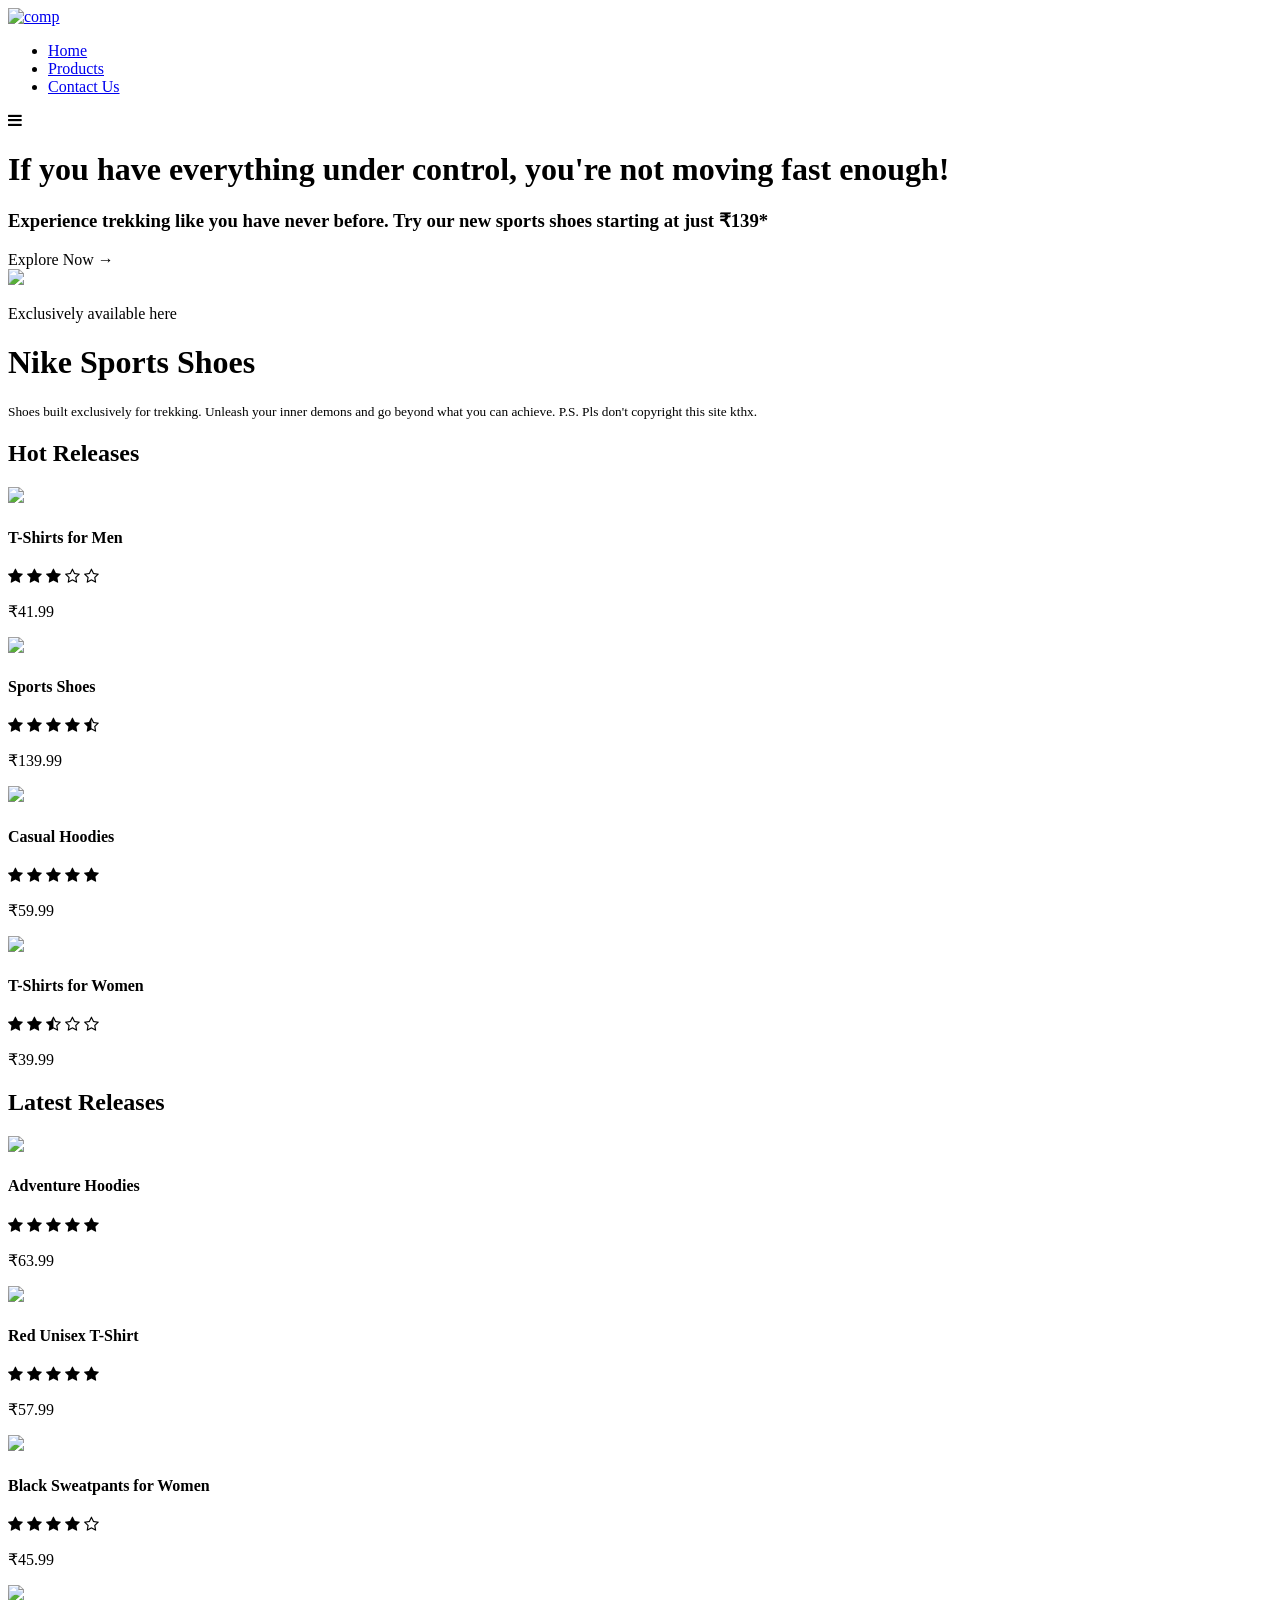
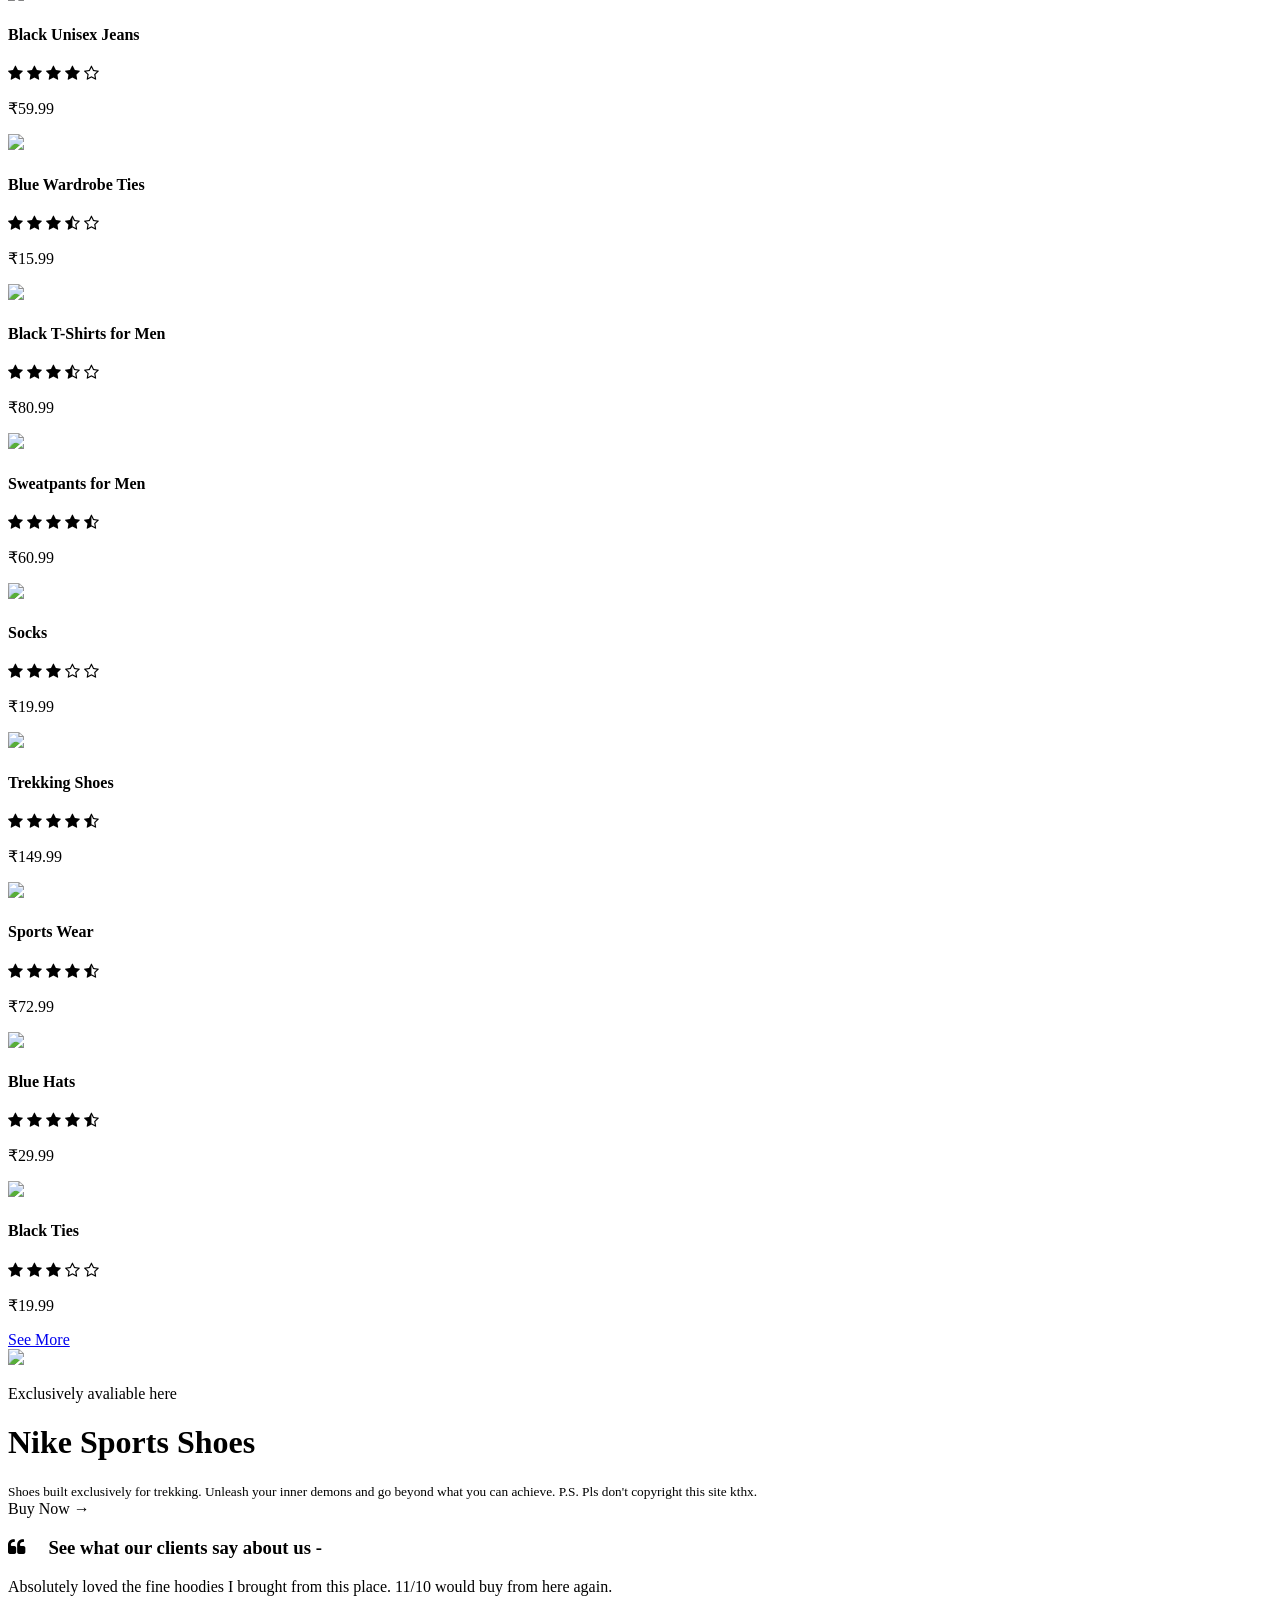
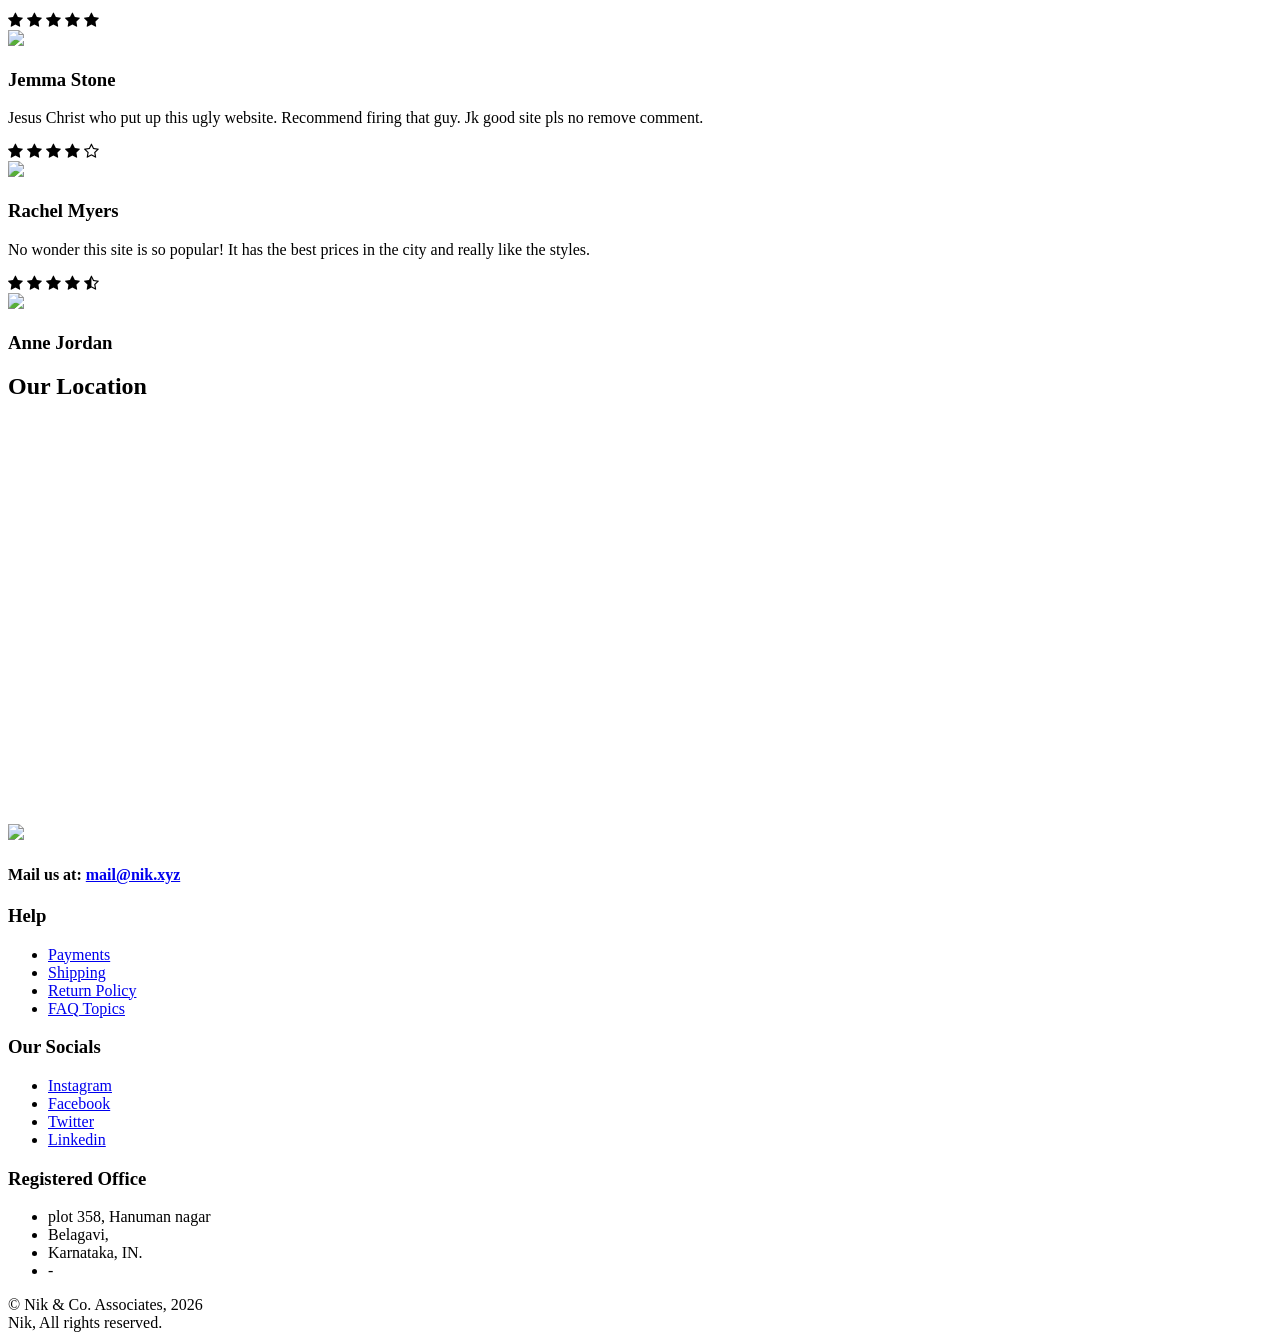
==== index.html @ 091b5aa0 "Add files via upload" ====
<!DOCTYPE html>
<html lang="en">
    <head>
        <meta charset="UTF-8">
        <meta name="viewport" content="width=device-width, initial-scale=1.0">
        <title>Hannes & Co.</title>
        <link rel="stylesheet" href="./src/css/main.css">
        <link rel="stylesheet" href="https://stackpath.bootstrapcdn.com/font-awesome/4.7.0/css/font-awesome.min.css">
		<link rel="icon" type="image/svg+xml" href="./images/header/favicon.svg">
    </head>
    <body>
       
        <div class="header">
            <div class="container">
                <div class="navbar">
                    <div class="logo">
                        <a href="./index.html"><img src="./images/header/complogo.png" alt="comp" width="225px"></a>
                    </div>
                    <nav>
                        <ul class="nav-menu">
                            <li class="nav-item"><a href="index.html">Home</a></li>
                            <li class="nav-item"><a href="products.html">Products</a></li>
                            <li class="nav-item"><a href="#footer">Contact Us</a></li>
                           <!-- <li class="nav-item"><a href="account.html">Account</a></li>-->
                        </ul>
                    </nav>
                    <!--<a href="./cart.html"><img class="cart" src="./images/header/cart.svg"></a>-->
                    <div class="toggle"><i class="fa fa-bars"></i></div>
                </div>
            </div>
        </div>
        <div class="headerimg">
            <h1>If you have everything under control, you're not moving fast enough!</h1>
            <h3>Experience trekking like you have never before. Try our new sports shoes starting at just ₹139*</h3>
            <a  class="btn">Explore Now &#8594;</a>
        </div>
        <div class="offer">
            <div class="small-container">
                <div class="child">
                    <div class="halfchild">
                        <img src="./images/promos/exclusive.png" class="offer-img">
                    </div>
                    <div class="halfchild">
                        <p>Exclusively available here</p>
                        <h1>Nike Sports Shoes</h1>
                        <small>
                            Shoes built exclusively for trekking. Unleash your inner demons and go beyond
                            what you can achieve. P.S. Pls don't copyright this site kthx.<br>
                        </small>
                        <!--<a  class="btn">Buy Now &#8594;</a>-->
                    </div>
                </div>
            </div>
        </div>
        <div class="small-container">
            <h2>Hot Releases</h2>
            <div class="line1"></div>
            <div class="child">
                <div class="childprods">
                    <a ><img src="./images/products/product-1.webp"></a>
                    <h4>T-Shirts for Men</h4>
                    <div class="rating">
                        <i class="fa fa-star"></i>
                        <i class="fa fa-star"></i>
                        <i class="fa fa-star"></i>
                        <i class="fa fa-star-o"></i>
                        <i class="fa fa-star-o"></i>
                    </div>
                    <p>₹41.99</p>
                </div>
                <div class="childprods">
                    <a ><img src="./images/products/product-2.webp"></a>
                    <h4>Sports Shoes </h4>
                    <div class="rating">
                        <i class="fa fa-star"></i>
                        <i class="fa fa-star"></i>
                        <i class="fa fa-star"></i>
                        <i class="fa fa-star"></i>
                        <i class="fa fa-star-half-o"></i>
                    </div>
                    <p>₹139.99</p>
                </div>
                <div class="childprods">
                    <a ><img src="./images/products/product-3.webp"></a>
                    <h4>Casual Hoodies</h4>
                    <div class="rating">
                        <i class="fa fa-star"></i>
                        <i class="fa fa-star"></i>
                        <i class="fa fa-star"></i>
                        <i class="fa fa-star"></i>
                        <i class="fa fa-star"></i>
                    </div>
                    <p>₹59.99</p>
                </div>
                <div class="childprods">
                    <a ><img src="./images/products/product-4.webp"></a>
                    <h4>T-Shirts for Women</h4>
                    <div class="rating">
                        <i class="fa fa-star"></i>
                        <i class="fa fa-star"></i>
                        <i class="fa fa-star-half-o"></i>
                        <i class="fa fa-star-o"></i>
                        <i class="fa fa-star-o"></i>
                    </div>
                    <p>₹39.99</p>
                </div>
            </div>
            <h2>Latest Releases</h2>
            <div class="line1"></div>
            <div class="child">
                <div class="childprods">
                    <a ><img src="./images/products/product-5.webp"></a>
                    <h4>Adventure Hoodies</h4>
                    <div class="rating">
                        <i class="fa fa-star"></i>
                        <i class="fa fa-star"></i>
                        <i class="fa fa-star"></i>
                        <i class="fa fa-star"></i>
                        <i class="fa fa-star"></i>
                    </div>
                    <p>₹63.99</p>
                </div>
                <div class="childprods">
                    <a ><img src="./images/products/product-6.webp"></a>
                    <h4>Red Unisex T-Shirt</h4>
                    <div class="rating">
                        <i class="fa fa-star"></i>
                        <i class="fa fa-star"></i>
                        <i class="fa fa-star"></i>
                        <i class="fa fa-star"></i>
                        <i class="fa fa-star"></i>
                    </div>
                    <p>₹57.99</p>
                </div>
                <div class="childprods">
                    <a ><img src="./images/products/product-7.webp"></a>
                    <h4>Black Sweatpants for Women</h4>
                    <div class="rating">
                        <i class="fa fa-star"></i>
                        <i class="fa fa-star"></i>
                        <i class="fa fa-star"></i>
                        <i class="fa fa-star"></i>
                        <i class="fa fa-star-o"></i>
                    </div>
                    <p>₹45.99</p>
                </div>
                <div class="childprods">
                    <a ><img src="./images/products/product-8.webp"></a>
                    <h4>Black Unisex Jeans</h4>
                    <div class="rating">
                        <i class="fa fa-star"></i>
                        <i class="fa fa-star"></i>
                        <i class="fa fa-star"></i>
                        <i class="fa fa-star"></i>
                        <i class="fa fa-star-o"></i>
                    </div>
                    <p>₹59.99</p>
                </div>
                <div class="childprods">
                    <a ><img src="./images/products/product-9.webp"></a>
                    <h4>Blue Wardrobe Ties</h4>
                    <div class="rating">
                        <i class="fa fa-star"></i>
                        <i class="fa fa-star"></i>
                        <i class="fa fa-star"></i>
                        <i class="fa fa-star-half-o"></i>
                        <i class="fa fa-star-o"></i>
                    </div>
                    <p>₹15.99</p>
                </div>
                <div class="childprods">
                    <a ><img src="./images/products/product-10.webp"></a>
                    <h4>Black T-Shirts for Men</h4>
                    <div class="rating">
                        <i class="fa fa-star"></i>
                        <i class="fa fa-star"></i>
                        <i class="fa fa-star"></i>
                        <i class="fa fa-star-half-o"></i>
                        <i class="fa fa-star-o"></i>
                    </div>
                    <p>₹80.99</p>
                </div>
                <div class="childprods">
                    <a ><img src="./images/products/product-11.webp"></a>
                    <h4>Sweatpants for Men</h4>
                    <div class="rating">
                        <i class="fa fa-star"></i>
                        <i class="fa fa-star"></i>
                        <i class="fa fa-star"></i>
                        <i class="fa fa-star"></i>
                        <i class="fa fa-star-half-o"></i>
                    </div>
                    <p>₹60.99</p>
                </div>
                <div class="childprods">
                    <a ><img src="./images/products/product-12.webp"></a>
                    <h4>Socks</h4>
                    <div class="rating">
                        <i class="fa fa-star"></i>
                        <i class="fa fa-star"></i>
                        <i class="fa fa-star"></i>
                        <i class="fa fa-star-o"></i>
                        <i class="fa fa-star-o"></i>
                    </div>
                    <p>₹19.99</p>
                </div>
                <div class="childprods">
                    <a ><img src="./images/products/product-13.webp"></a>
                    <h4>Trekking Shoes</h4>
                    <div class="rating">
                        <i class="fa fa-star"></i>
                        <i class="fa fa-star"></i>
                        <i class="fa fa-star"></i>
                        <i class="fa fa-star"></i>
                        <i class="fa fa-star-half-o"></i>
                    </div>
                    <p>₹149.99</p>
                </div>
                <div class="childprods">
                    <a ><img src="./images/products/product-14.webp"></a>
                    <h4>Sports Wear</h4>
                    <div class="rating">
                        <i class="fa fa-star"></i>
                        <i class="fa fa-star"></i>
                        <i class="fa fa-star"></i>
                        <i class="fa fa-star"></i>
                        <i class="fa fa-star-half-o"></i>
                    </div>
                    <p>₹72.99</p>
                </div>
                <div class="childprods">
                    <a ><img src="./images/products/product-15.webp"></a>
                    <h4>Blue Hats</h4>
                    <div class="rating">
                        <i class="fa fa-star"></i>
                        <i class="fa fa-star"></i>
                        <i class="fa fa-star"></i>
                        <i class="fa fa-star"></i>
                        <i class="fa fa-star-half-o"></i>
                    </div>
                    <p>₹29.99</p>
                </div>
                <div class="childprods">
                    <a ><img src="./images/products/product-16.webp"></a>
                    <h4>Black Ties</h4>
                    <div class="rating">
                        <i class="fa fa-star"></i>
                        <i class="fa fa-star"></i>
                        <i class="fa fa-star"></i>
                        <i class="fa fa-star-o"></i>
                        <i class="fa fa-star-o"></i>
                    </div>
                    <p>₹19.99</p>
                </div>
            </div>
        </div>
        <div class="more">
            <a href="./products.html">See More</a>
        </div>
        <div class="offer">
            <div class="small-container">
                <div class="child">
                    <div class="halfchild">
                        <img src="./images/promos/exclusive2.png" class="offer-img">
                    </div>
                    <div class="halfchild">
                        <p>Exclusively avaliable here</p>
                        <h1>Nike Sports Shoes</h1>
                        <small>
                            Shoes built exclusively for trekking. Unleash your inner demons and go beyond
                            what you can achieve. P.S. Pls don't copyright this site kthx.<br>
                        </small>
                        <a  class="btn">Buy Now &#8594;</a>
                    </div>
                </div>
            </div>
        </div>
        <div class="testimonial">
            <div class="small-container">
                <h3><i class="fa fa-quote-left"></i> &emsp;See what our clients say about us -</h3>
                <div class="child">
                    <div class="testchild">
                        <p>Absolutely loved the fine hoodies I brought from this place. 11/10 would buy from here again.</p>
                        <div class="rating">
                            <i class="fa fa-star"></i>
                            <i class="fa fa-star"></i>
                            <i class="fa fa-star"></i>
                            <i class="fa fa-star"></i>
                            <i class="fa fa-star"></i>
                        </div>
                        <img src="./images/testimonials/jemma.jpg">
                        <h3>Jemma Stone</h3>
                    </div>
                    <div class="testchild">
                        <p>Jesus Christ who put up this ugly website. Recommend firing that guy. Jk good site pls no remove comment.</p>
                        <div class="rating">
                            <i class="fa fa-star"></i>
                            <i class="fa fa-star"></i>
                            <i class="fa fa-star"></i>
                            <i class="fa fa-star"></i>
                            <i class="fa fa-star-o"></i>
                        </div>
                        <img src="./images/testimonials/rachel.jpg">
                        <h3>Rachel Myers</h3>
                    </div>
                    <div class="testchild">
                        <p>No wonder this site is so popular! It has the best prices in the city and really like the styles.</p>
                        <div class="rating">
                            <i class="fa fa-star"></i>
                            <i class="fa fa-star"></i>
                            <i class="fa fa-star"></i>
                            <i class="fa fa-star"></i>
                            <i class="fa fa-star-half-o"></i>
                        </div>
                        <img src="./images/testimonials/anne.jpg">
                        <h3>Anne Jordan</h3>
                    </div>
                </div>
            </div>
        </div>
		<!-- Map Section -->
<!-- Map Section -->
<div class="map-section">
    <h2>Our Location</h2>

    <!-- Visible Map (Embedded) -->
    <iframe
        src="https://www.google.com/maps/embed?pb=!1m18!1m12!1m3!1d3837.553073423821!2d74.49413927437156!3d15.8800700444756!2m3!1f0!2f0!3f0!3m2!1i1024!2i768!4f13.1!3m3!1m2!1s0x3bbf63c91829708d%3A0xe8fe573947faaa51!2sHanuman%20Nagar%20Circle!5e0!3m2!1sen!2sin!4v1770448771801!5m2!1sen!2sin"
        width="100%"
        height="400"
        style="border:0;"
        allowfullscreen=""
        loading="lazy"
        referrerpolicy="no-referrer-when-downgrade">
    </iframe>
<!--<iframe src="https://www.google.com/maps/embed?pb=!1m18!1m12!1m3!1d3837.553073423821!2d74.49413927437156!3d15.8800700444756!2m3!1f0!2f0!3f0!3m2!1i1024!2i768!4f13.1!3m3!1m2!1s0x3bbf63c91829708d%3A0xe8fe573947faaa51!2sHanuman%20Nagar%20Circle!5e0!3m2!1sen!2sin!4v1770448771801!5m2!1sen!2sin" width="800" height="600" style="border:0;" allowfullscreen="" loading="lazy" referrerpolicy="no-referrer-when-downgrade"></iframe>-->
    <!-- Button to Open Google Maps App/Website -->
    <!--<div style="text-align: center; margin-top: 15px;">
        <a href="https://www.google.com/maps/search/?api=1&query=Plot+358,+Hanuman+Nagar,+Belagavi,+Karnataka,+India"
           target="_blank"
           class="btn-map">
           Open in Google Maps
        </a>
    </div>-->
</div>


        <div class="footer" id="footer">
            <div class="container">
                <div class="child">
                    <div class="footerChild1">
                        <img src="images/header/complogo.png">
                        <h4>Mail us at: <a href="mailto:mail@nik.xyz">mail@nik.xyz</a></h4>
                    </div>
                    <div class="footerChild2">
                        <h3>Help</h3>
                        <ul>
                            <li><a href="linkgoeshere">Payments</a></li>
                            <li><a href="linkgoeshere">Shipping</a></li>
                            <li><a href="linkgoeshere">Return Policy</a></li>
                            <li><a href="linkgoeshere">FAQ Topics</a></li>
                        </ul>
                    </div>
                    <div class="footerChild2">
                        <h3>Our Socials</h3>
                        <ul>
                            <li><a href="linkgoeshere">Instagram</a></li>
                            <li><a href="linkgoeshere">Facebook</a></li>
                            <li><a href="linkgoeshere">Twitter</a></li>
                            <li><a href="linkgoeshere">Linkedin</a></li>
                        </ul>
                    </div>
                    <div class="footerChild2">
                        <h3>Registered Office</h3>
                        <ul>
                            <li>plot 358, Hanuman nagar</li>
                            <li>Belagavi,</li>
                            <li>Karnataka, IN.</li>
                            <li>-</li>
                        </ul>
                    </div>
                </div>
                <div class="belowfooter">
                    &copy; Nik & Co. Associates, 2026 <br>
                    Nik, All rights reserved.
                </div>
            </div>
        </div>
        <script src="./src/js/script.js"></script>
    </body>
</html>
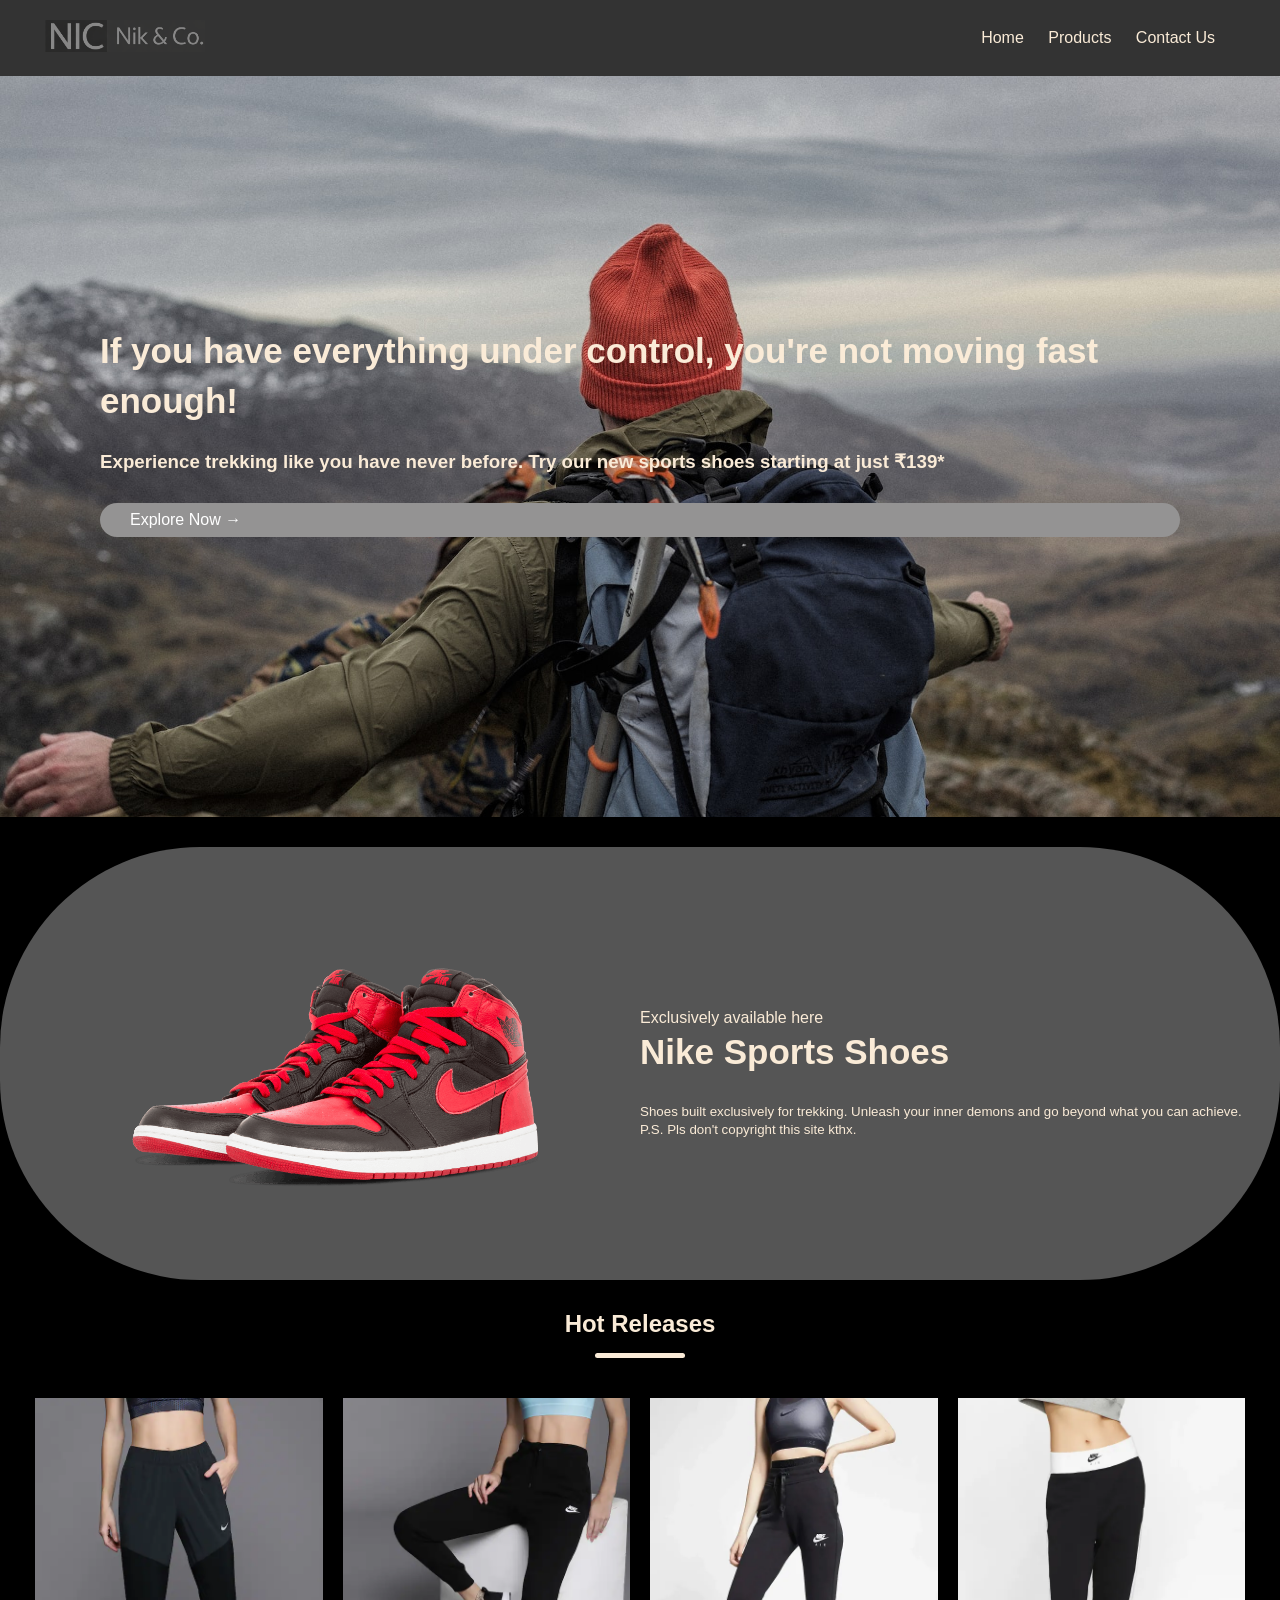
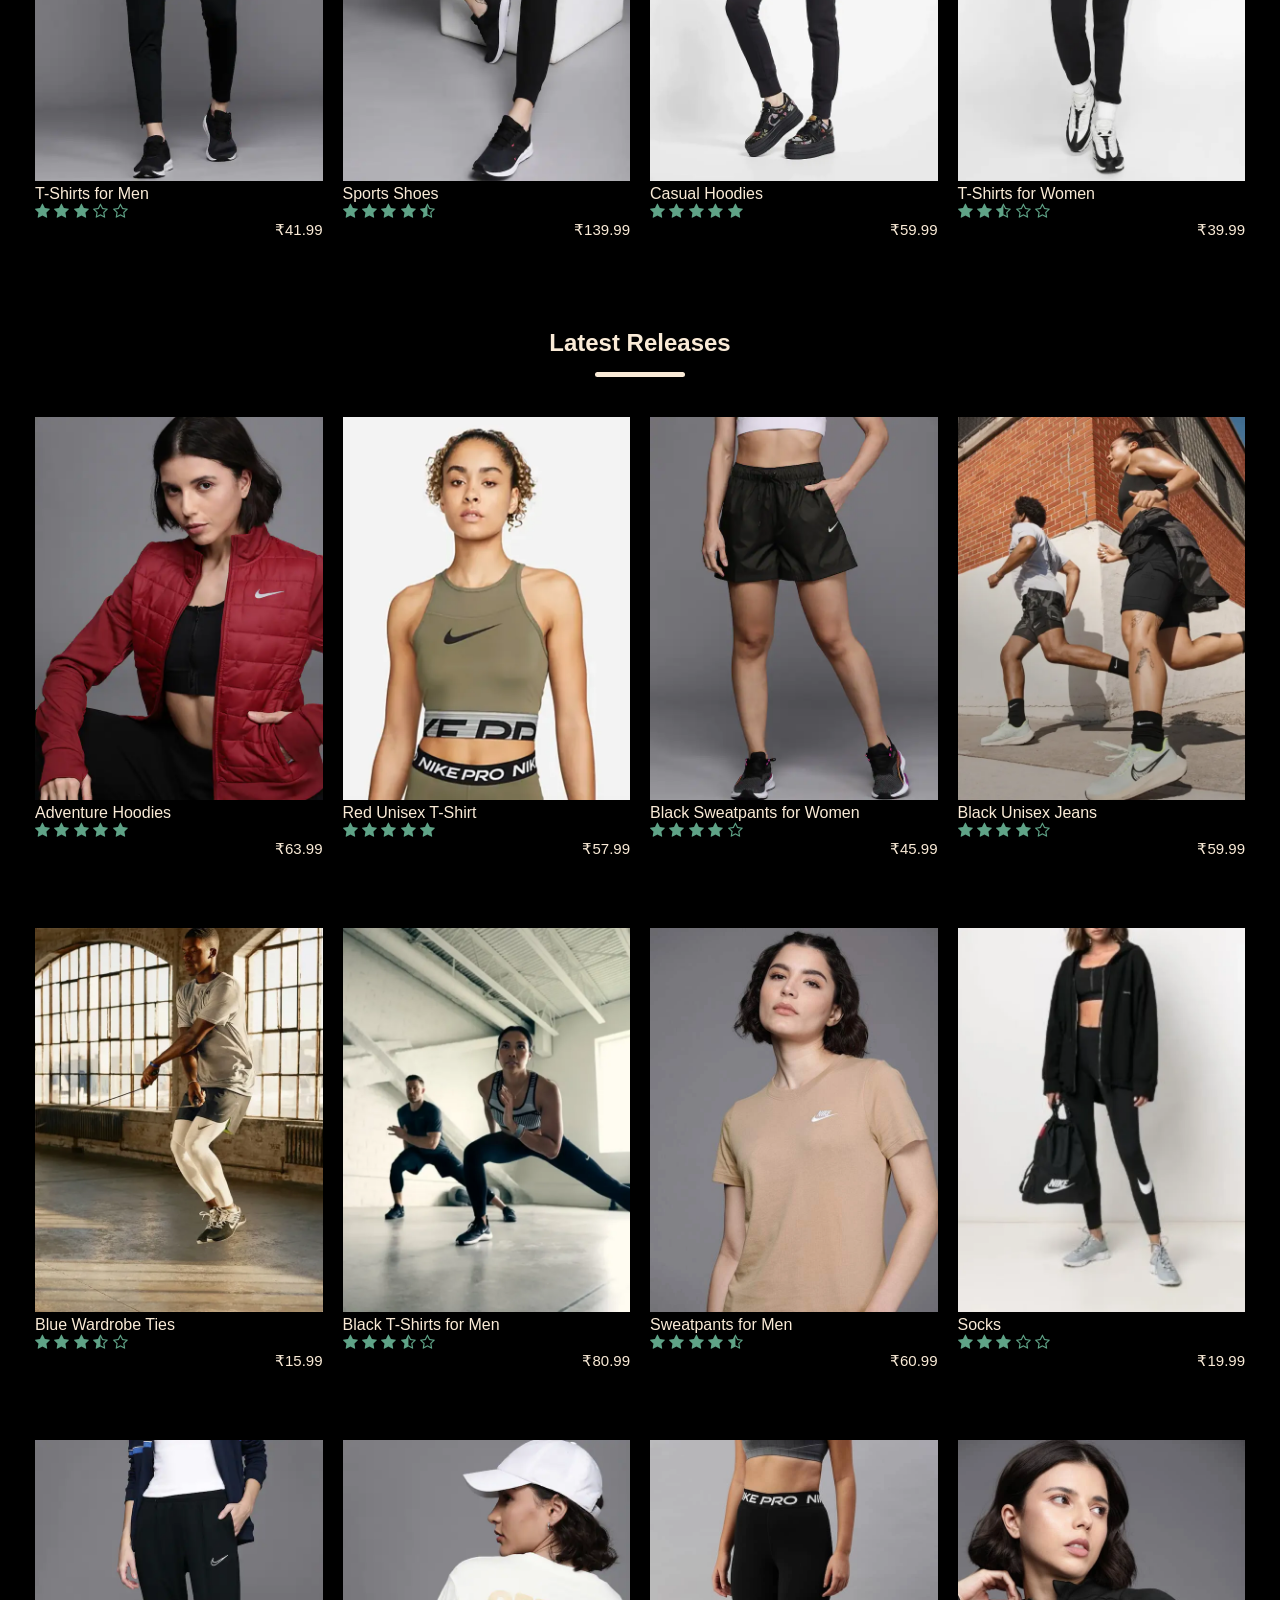
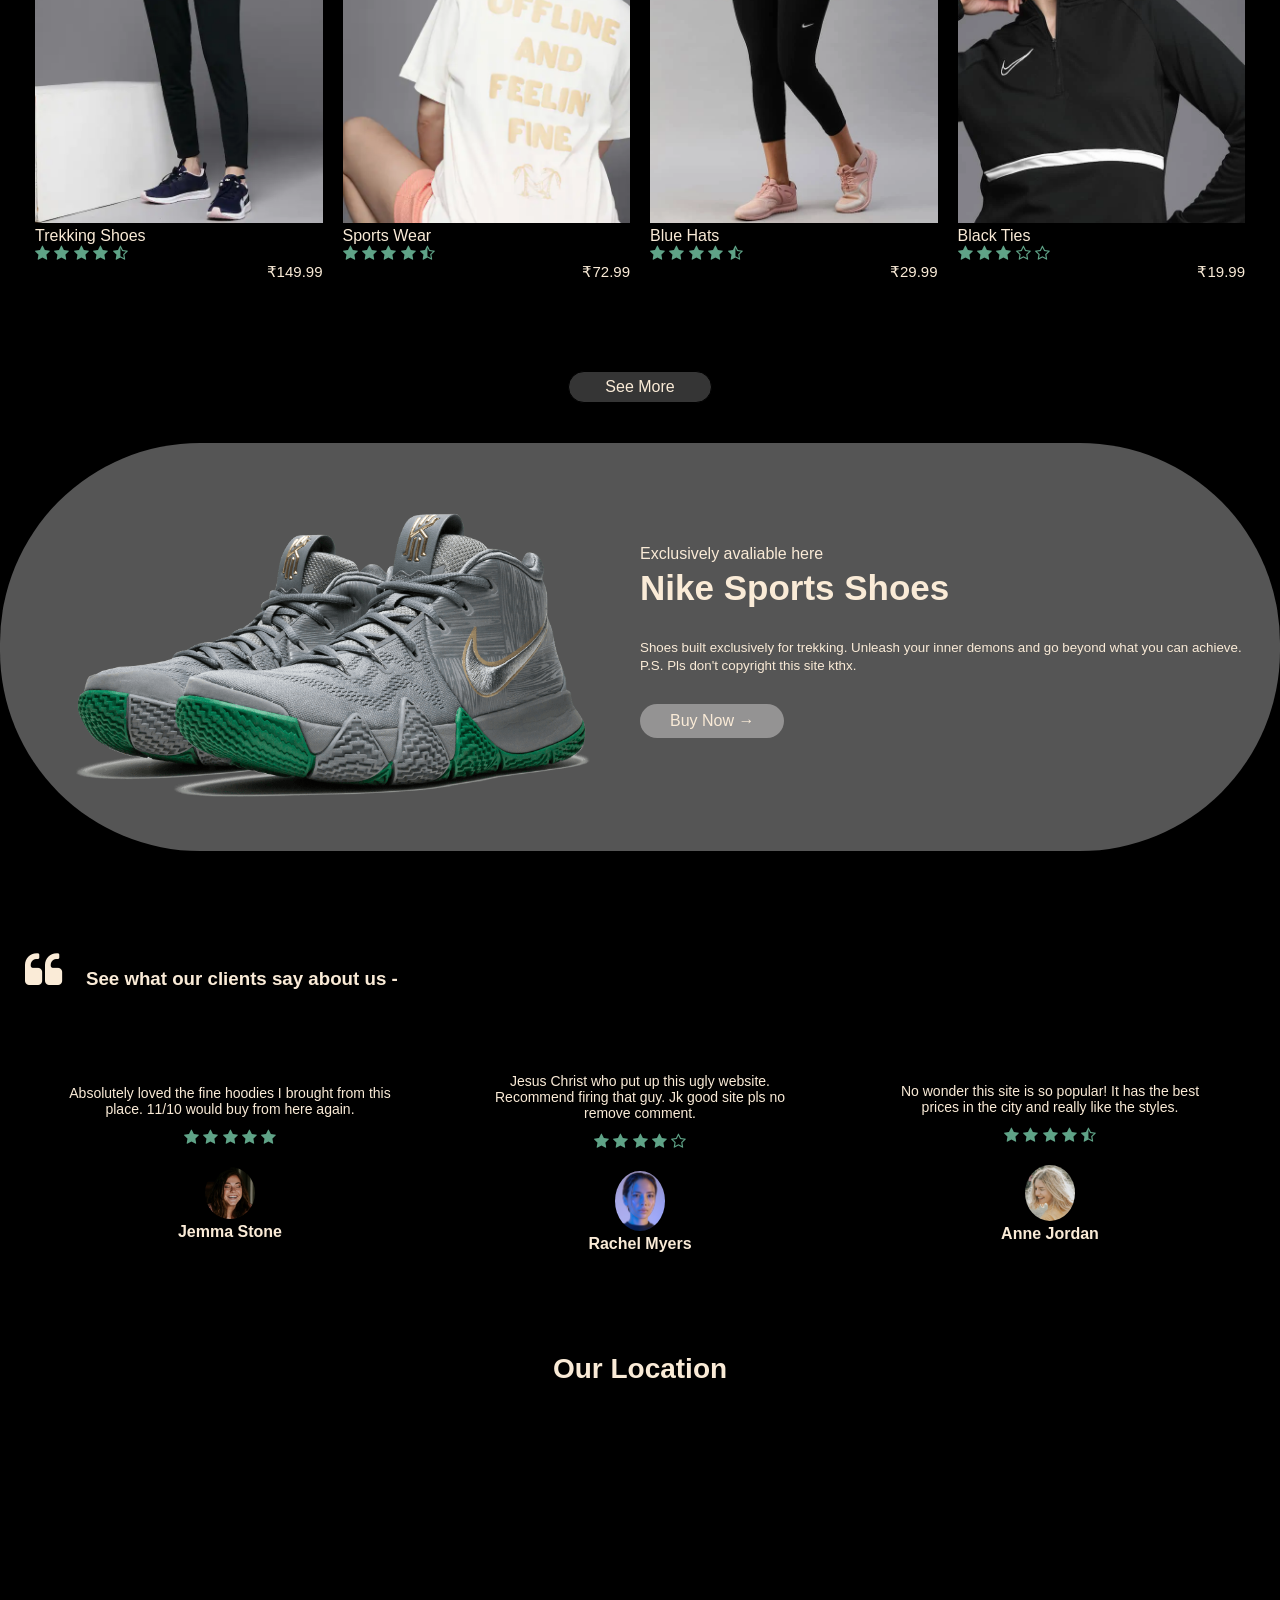
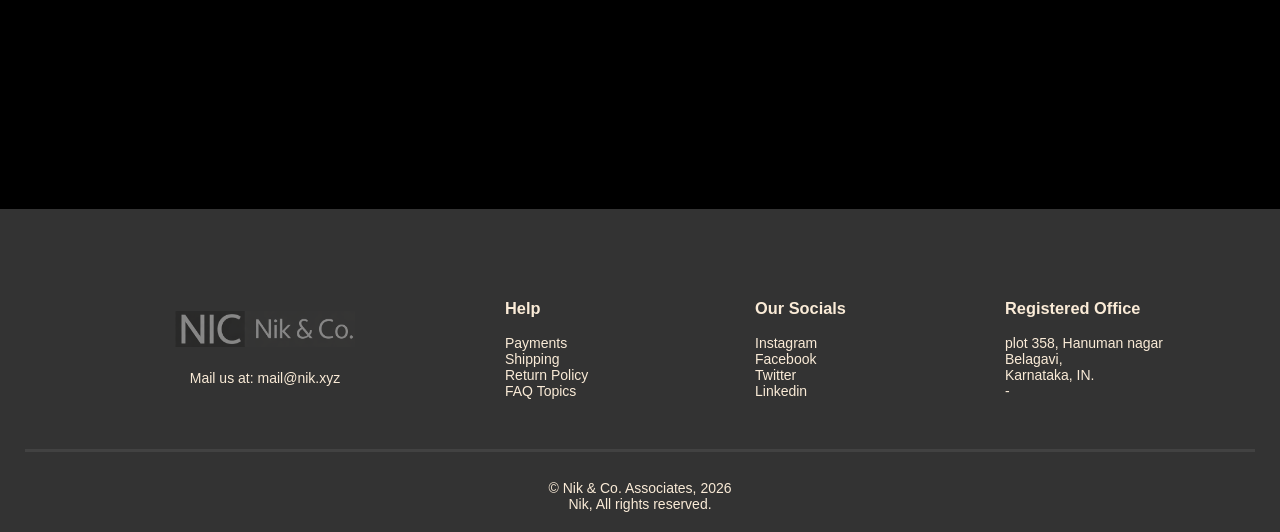
==== commit 4506673a: "Update index.html" ====
--- a/index.html
+++ b/index.html
@@ -3,7 +3,7 @@
     <head>
         <meta charset="UTF-8">
         <meta name="viewport" content="width=device-width, initial-scale=1.0">
-        <title>Hannes & Co.</title>
+        <title>Nik & Co.</title>
         <link rel="stylesheet" href="./src/css/main.css">
         <link rel="stylesheet" href="https://stackpath.bootstrapcdn.com/font-awesome/4.7.0/css/font-awesome.min.css">
 		<link rel="icon" type="image/svg+xml" href="./images/header/favicon.svg">
@@ -388,4 +388,4 @@
         </div>
         <script src="./src/js/script.js"></script>
     </body>
-</html>+</html>
--- a/src/css/main.css
+++ b/src/css/main.css
@@ -0,0 +1,536 @@
+* {
+    margin: 0;
+    padding: 0;
+    box-sizing: border-box;
+    list-style-type: none;
+    color: antiquewhite;
+}
+
+body {
+    font-family:'Lucida Sans', 'Lucida Sans Regular', sans-serif;
+    background: black url("/ecommerce-store/images/header/headerprod.jpg") no-repeat center fixed;
+}
+
+a {
+    text-decoration: none;
+    color: inherit;
+}
+
+a:hover {
+    text-decoration: underline;
+}
+
+h1 {
+    font-size: 35px;
+    line-height: 50px;
+    margin-bottom: 25px;
+}
+
+h2 {
+    text-align: center;
+    margin-top: 25px;
+}
+
+h4 {
+    font-weight: normal;
+}
+
+.navbar {
+    display: flex;
+    align-items: center;
+    padding: 20px;
+}
+.headerimg {
+  background-image: url("../../images/promos/headerprod.jpg");
+  background-size: cover;
+  background-position: center;
+  background-repeat: no-repeat;
+
+  min-height: 80vh; /* important */
+  display: flex;
+  flex-direction: column;
+  justify-content: center;
+
+  color: white;
+  padding: 60px;
+max-width: 1300px;
+    padding: 250px 100px;
+}
+
+
+.headerimgg {
+  position: relative; /* important for pseudo-element */
+  min-height: 80vh;
+  display: flex;
+  flex-direction: column;
+  justify-content: center;
+  padding: 60px;
+  color: white;
+  overflow: hidden; /* prevent blur overflow */
+
+  /* fallback background */
+  background: url("../../images/promos/headerprod.jpg") center/cover no-repeat;
+}
+
+/* blur overlay */
+.headerimgg::before {
+  content: "";
+  position: absolute;
+  top: 0;
+  left: 0;
+  width: 100%;
+  height: 100%;
+  
+  background: inherit; /* use same background as parent */
+  filter: blur(8px); /* adjust blur intensity */
+  z-index: 0; /* behind text */
+}
+
+/* make text appear above blur */
+.headerimgg > * {
+  position: relative;
+  z-index: 1;
+}
+
+.map-section {
+    margin: 0px 0;
+    text-align: center;
+}
+
+.map-section h2 {
+    font-size: 28px;
+    margin-bottom: 20px;
+}
+
+.btn-map {
+    display: inline-block;
+    background-color: #007bff;
+    color: white;
+    padding: 12px 25px;
+    border-radius: 5px;
+    text-decoration: none;
+    font-weight: 600;
+    transition: background-color 0.3s ease;
+}
+
+.btn-map:hover {
+    background-color: #0056b3;
+}
+
+
+nav {
+    flex: 1;
+    text-align: right;
+}
+
+nav ul {
+    display: inline-block;
+}
+
+nav ul li {
+    display: inline-block;
+    margin-right: 20px;
+}
+
+.toggle {
+    display: none;
+}
+
+.toggle i {
+    font-size: 32px;
+}
+
+.container {
+    max-width: 1300px;
+    margin: auto;
+    padding-left: 25px;
+    padding-right: 25px;
+}
+
+.child {
+    margin: 30px auto;
+    display: flex;
+    align-items: center;
+    flex-wrap: wrap;
+    justify-content: space-around;
+}
+
+.halfchild {
+    flex-basis: 50%;
+    min-width: 300px;
+    margin-top: 20px;
+}
+
+.halfchild img {
+    max-width: 100%;
+    padding: 50px 0;
+}
+
+.btn {
+    display: inline-block;
+    background: #949393;
+    padding: 8px 30px;
+    margin: 30px 0;
+    border-radius: 30px;
+    transition: background 0.5s;
+}
+
+.btn:hover {
+    background: #563434;
+    text-decoration: none;
+}
+
+.header {
+    background-color: #333;
+}
+
+.line1 {
+    margin: 15px auto;
+    border-radius: 10px;
+    width: 90px;
+    height: 5px;
+    background-color: antiquewhite;
+}
+
+.small-container {
+    max-width: 1380px;
+    margin: auto;
+    padding-left: 25px;
+    padding-right: 25px;
+}
+
+.childprods {
+    flex-basis: 25%;
+    padding: 10px;
+    min-width: 200px;
+    margin-bottom: 50px;
+    transition: transform 0.5s;
+}
+
+.childprods img {
+    width: 100%;
+}
+
+.childprods p {
+    font-size: 15px;
+    text-align: right;
+}
+
+.rating .fa {
+    color: #5fa387;
+}
+
+.childprods:hover {
+    cursor: pointer;
+    transform: translateY(-5px);
+}
+
+.ohhh {
+    background: linear-gradient(rgb(67, 68, 66),rgb(82, 81, 81));
+}
+
+.more {
+    background-color: rgb(53, 53, 53);
+    margin: 0 auto;
+    display: flex;
+    border-radius: 20px;
+    justify-content: center;
+    align-items: center;
+    border: 1px solid black;
+    margin-bottom: 40px;
+    width: 9em;
+    height: 2em;
+}
+
+.offer {
+    background-color: #555;
+    border-radius: 200px;
+}
+
+.halfchild .offer-img {
+    padding: 50px;
+}
+
+.halfchild select, .halfchild option, .halfchild input {
+    color: #333;
+}
+
+.testimonial {
+    margin-top: 100px;
+}
+
+.testimonial .testchild {
+    text-align: center;
+    padding: 40px 20px;
+    box-shadow: 0 0 20px 0px rgba(0, 0, 0, 0.3);
+    cursor: pointer;
+    transition: transform 0.5s;
+}
+
+.testchild {
+    flex-basis: 30%;
+    min-width: 250px;
+    margin-bottom: 30px;
+}
+
+.testimonial .testchild img {
+    width: 50px;
+    margin-top: 20px;
+    border-radius: 50%;
+}
+
+.testimonial .testchild:hover {
+    transform: translateY(-10px);
+}
+
+.fa.fa-quote-left {
+    font-size: 40px;    
+}
+
+.testchild p {
+    font-size: 14px;
+    margin: 12px 0;
+}
+
+.testimonial .testchild h3 {
+    font-weight: 600;
+    font-size: 16px;
+}
+
+.brands {
+    margin: 100px auto;
+}
+
+.logo {
+    width: 160px;
+}
+
+.logo img {
+    width: 100%;
+}
+
+.footer {
+    background-color: #333;
+    font-size: 14px;
+    padding: 60px 0 20px;
+}
+
+.footer h3 {
+    margin-bottom: 1em;
+}
+
+.belowfooter {
+    text-align: center;
+    border-top: 3px solid rgb(66, 66, 66);
+    padding-top: 2em;
+}
+
+.footerChild1, .footerChild2 {
+    min-width: 250px;
+    margin-bottom: 20px;
+}
+
+.footerChild1 {
+    flex: 1;
+    text-align: center;
+}
+
+.footerChild1 img {
+    width: 180px;
+    margin-bottom: 20px;
+}
+
+.footerChild2 {
+    flex-basis: 12%;
+}
+
+.footerChild2 img {
+    width: 250px;
+}
+
+.footerChild2 p {
+    text-align: right;
+    font-size: 14px;
+}
+
+.child-2 {
+    justify-content: space-between;
+    margin: 10px auto 50px;
+}
+
+select, select option  {
+    border: 1px solid black;
+    color: #333;
+    padding: 5px;
+}
+
+.page-btn {
+    margin-bottom: 35px;
+    text-align: center;
+}
+
+.page-btn span {
+    display: inline-block;
+    background-color: black;
+    margin-left: 10px;
+    width: 40px;
+    height: 40px;
+    text-align: center;
+    line-height: 40px;
+    cursor: pointer;
+}
+
+.page-btn span:hover {
+    background-color: #333;
+    border: 1px solid grey;
+}
+
+.single-product {
+    margin-top: 80px;
+}
+
+.single-product .halfchild img {
+    padding: 0;
+}
+
+.single-product .halfchild {
+    padding: 20px;
+}
+
+.single-product h4 {
+    margin: 20px 0;
+    font-size: 22px;
+    font-weight: bold;
+}
+
+.single-product select {
+    display: inline-block;
+    padding: 10px;
+    margin-top: 20px;
+}
+
+.single-product input {
+    width: 50px;
+    height: 38px;
+    margin: 10px 35px 10px 10px;
+    text-align: center;
+    font-size: 16px;
+    border: 1px solid black;
+}
+
+select, input {
+    outline: none;
+}
+
+.single-product .fa {
+    color: black;
+    margin-left: 10px;
+}
+
+.small-img-child {
+    display: flex;
+    justify-content: space-between;
+}
+
+.small-img-col {
+    flex-basis: 24%;
+    cursor: pointer;
+}
+
+.formPage {
+    display: flex;
+    flex-direction: column;
+    align-items: center;
+    justify-content: center;
+    min-height: calc(100vh - 120px);
+}
+
+.formPage .btn{
+    display: block;
+    margin: 20px 0;
+    text-align: center;
+    width: 250px;
+    height: 35px;
+    cursor: pointer;
+}
+
+.showForm {
+    display: none;
+    flex-direction: column;
+    justify-content: space-evenly;
+    align-items: center;
+    width: 350px;
+    height: 500px;
+    background-color: #333;
+    border-radius: 5px;
+}
+
+.showForm input {
+    color: #333;
+    border-radius: 15px;
+    text-align: center;
+    height: 35px;
+    width: 280px;
+}
+
+@media only screen and (max-width: 768px) {
+    .toggle {
+        display: block;
+        cursor: pointer;
+    }    
+    .active {
+        background-color:grey;
+    }
+    .active .nav-item {
+        display: block;
+    }
+    .active .nav-item:hover {
+        background-color: #0d0e0d;
+    }
+    .active .nav-item a:hover {
+        color: #7a7a7a;
+        text-decoration: none;
+    }
+    .navbar .cart {
+        position: relative;
+        right: 50px;
+    }
+    .nav-menu {
+        position: absolute;
+        left: 0;
+        top: 70px;
+        right: 0;
+    }
+    nav ul li {
+        margin: 0 auto;
+    }
+    .nav-item {
+        text-align: center;
+        display: none;
+    }
+    .nav-item a {
+        display: block;
+        padding: 15px;
+        font-weight: 700;
+        color: #1D263B;
+    }
+    .headerimg h1 {
+        font-size: 32px;
+    }
+    .child .logo img {
+        margin: 20px 20px;
+    }
+}
+
+@media only screen and (max-width: 670px) {
+    .child {
+        text-align: center;
+    }
+    .halfchild, .testchild, .childprods {
+        flex-basis: 100%;
+    }
+    .single-product .child {
+        text-align: left;
+    }
+}
+
